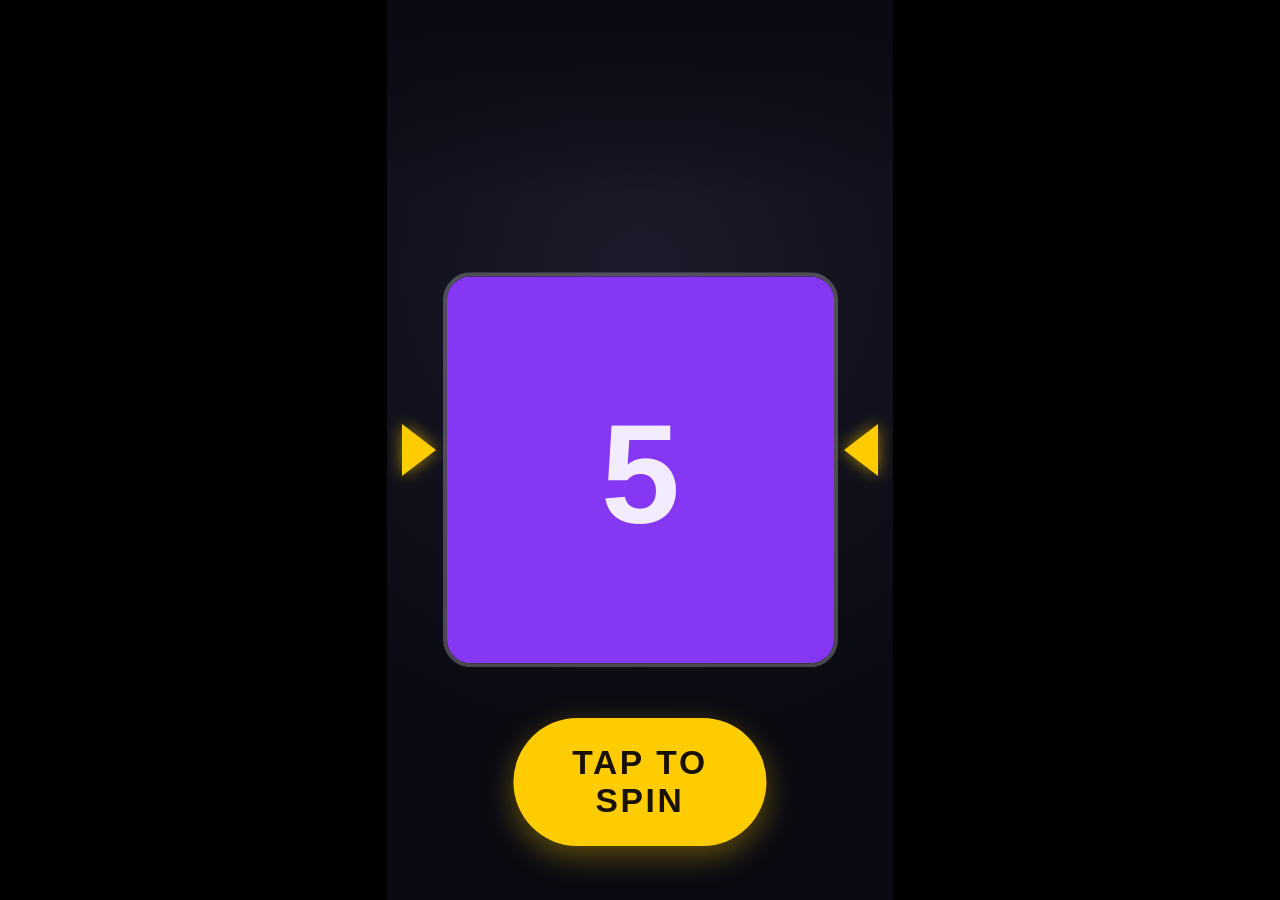
==== index.html @ de87ce65 "Add vertical photo gallery sound wheel template Zero-dependency HTML/CSS/JS template for a 9:16 spin" ====
<!DOCTYPE html>
<html lang="en">
<head>
<meta charset="UTF-8">
<meta name="viewport" content="width=device-width, initial-scale=1.0">
<title>Photo Gallery Sound Wheel</title>
<link rel="stylesheet" href="style.css">
</head>
<body>

<div class="stage">
  <div class="frame" id="frame">

    <div class="glow-top"></div>
    <div class="glow-bottom"></div>

    <div class="pointer pointer-left"></div>
    <div class="pointer pointer-right"></div>
    <div class="center-window"></div>

    <div class="reel-viewport">
      <div class="reel" id="reel"></div>
    </div>

    <div class="caption" id="caption"></div>

    <button class="spin-btn" id="spinBtn">
      <span>TAP TO SPIN</span>
    </button>

    <div class="flash" id="flash"></div>
  </div>
</div>

<script src="config.js"></script>
<script src="app.js"></script>
</body>
</html>
---- style.css ----
:root {
  --frame-w: 1080px;
  --frame-h: 1920px;
  --accent: #ffcc00;
  --bg-dark: #0a0a12;
}

* { box-sizing: border-box; margin: 0; padding: 0; }

html, body {
  height: 100%;
  background: #000;
  display: flex;
  align-items: center;
  justify-content: center;
  overflow: hidden;
  font-family: "Helvetica Neue", Arial, sans-serif;
}

.stage {
  width: 100%;
  height: 100%;
  display: flex;
  align-items: center;
  justify-content: center;
}

/* 9:16 frame, scaled to fit the viewport while keeping exact aspect ratio.
   This is the region you screen-record for Shorts/Reels. */
.frame {
  position: relative;
  width: var(--frame-w);
  height: var(--frame-h);
  max-width: 100vw;
  max-height: 100vh;
  aspect-ratio: 9 / 16;
  background: radial-gradient(circle at 50% 30%, #1b1b2b 0%, var(--bg-dark) 70%);
  overflow: hidden;
  box-shadow: 0 0 60px rgba(0,0,0,0.8);
}

@media (min-aspect-ratio: 9/16) {
  .frame { width: calc(100vh * 9 / 16); height: 100vh; }
}
@media (max-aspect-ratio: 9/16) {
  .frame { width: 100vw; height: calc(100vw * 16 / 9); }
}

.glow-top, .glow-bottom {
  position: absolute;
  left: 0; right: 0;
  height: 22%;
  pointer-events: none;
  z-index: 5;
}
.glow-top {
  top: 0;
  background: linear-gradient(to bottom, var(--bg-dark) 10%, rgba(10,10,18,0) 100%);
}
.glow-bottom {
  bottom: 0;
  background: linear-gradient(to top, var(--bg-dark) 10%, rgba(10,10,18,0) 100%);
}

.reel-viewport {
  position: absolute;
  top: 0; left: 0; right: 0; bottom: 0;
  overflow: hidden;
  display: flex;
  justify-content: center;
}

.reel {
  position: absolute;
  left: 0; right: 0;
  top: 50%;
  display: flex;
  flex-direction: column;
  align-items: center;
  gap: 3.2%;
  will-change: transform;
}

.reel-item {
  width: 78%;
  aspect-ratio: 1 / 1;
  border-radius: 28px;
  overflow: hidden;
  position: relative;
  flex-shrink: 0;
  filter: brightness(0.55) saturate(0.7);
  transform: scale(0.9);
  transition: filter 0.25s ease, transform 0.25s ease;
  border: 4px solid rgba(255,255,255,0.08);
}

.reel-item img {
  width: 100%;
  height: 100%;
  object-fit: cover;
  display: block;
}

.reel-item.is-center {
  filter: brightness(1) saturate(1.05);
  transform: scale(1);
  border-color: rgba(255,255,255,0.25);
}

.reel-item.is-landed {
  border-color: var(--accent);
  box-shadow: 0 0 0 6px rgba(255,204,0,0.25), 0 0 60px 10px rgba(255,204,0,0.35);
  animation: landPop 0.5s cubic-bezier(.2,1.4,.4,1) both;
}

@keyframes landPop {
  0%   { transform: scale(1); }
  35%  { transform: scale(1.12); }
  65%  { transform: scale(0.97); }
  100% { transform: scale(1); }
}

.center-window {
  position: absolute;
  top: 50%;
  left: 11%;
  right: 11%;
  transform: translateY(-50%);
  aspect-ratio: 1 / 1;
  border: 3px solid rgba(255,255,255,0.0);
  border-radius: 28px;
  pointer-events: none;
  z-index: 4;
}

.pointer {
  position: absolute;
  top: 50%;
  width: 0;
  height: 0;
  transform: translateY(-50%);
  z-index: 6;
  filter: drop-shadow(0 0 8px rgba(255,204,0,0.6));
}
.pointer-left {
  left: 3%;
  border-top: 26px solid transparent;
  border-bottom: 26px solid transparent;
  border-left: 34px solid var(--accent);
}
.pointer-right {
  right: 3%;
  border-top: 26px solid transparent;
  border-bottom: 26px solid transparent;
  border-right: 34px solid var(--accent);
}

.caption {
  position: absolute;
  left: 6%;
  right: 6%;
  bottom: 14%;
  text-align: center;
  color: #fff;
  font-size: 3.4rem;
  font-weight: 800;
  letter-spacing: 0.02em;
  text-shadow: 0 4px 18px rgba(0,0,0,0.7);
  opacity: 0;
  transform: translateY(20px);
  transition: opacity 0.5s ease, transform 0.5s ease;
  z-index: 7;
}
.caption.visible {
  opacity: 1;
  transform: translateY(0);
}

.spin-btn {
  position: absolute;
  left: 50%;
  bottom: 6%;
  transform: translateX(-50%);
  z-index: 8;
  background: var(--accent);
  color: #1a1200;
  border: none;
  padding: 26px 56px;
  border-radius: 999px;
  font-size: 2.1rem;
  font-weight: 900;
  letter-spacing: 0.08em;
  cursor: pointer;
  box-shadow: 0 10px 30px rgba(255,204,0,0.35);
  transition: opacity 0.4s ease, transform 0.2s ease;
}
.spin-btn:active { transform: translateX(-50%) scale(0.96); }
.spin-btn.hidden {
  opacity: 0;
  pointer-events: none;
}

.flash {
  position: absolute;
  inset: 0;
  background: #fff;
  opacity: 0;
  z-index: 9;
  pointer-events: none;
}
.flash.pulse {
  animation: flashPulse 0.35s ease-out;
}
@keyframes flashPulse {
  0%   { opacity: 0.85; }
  100% { opacity: 0; }
}
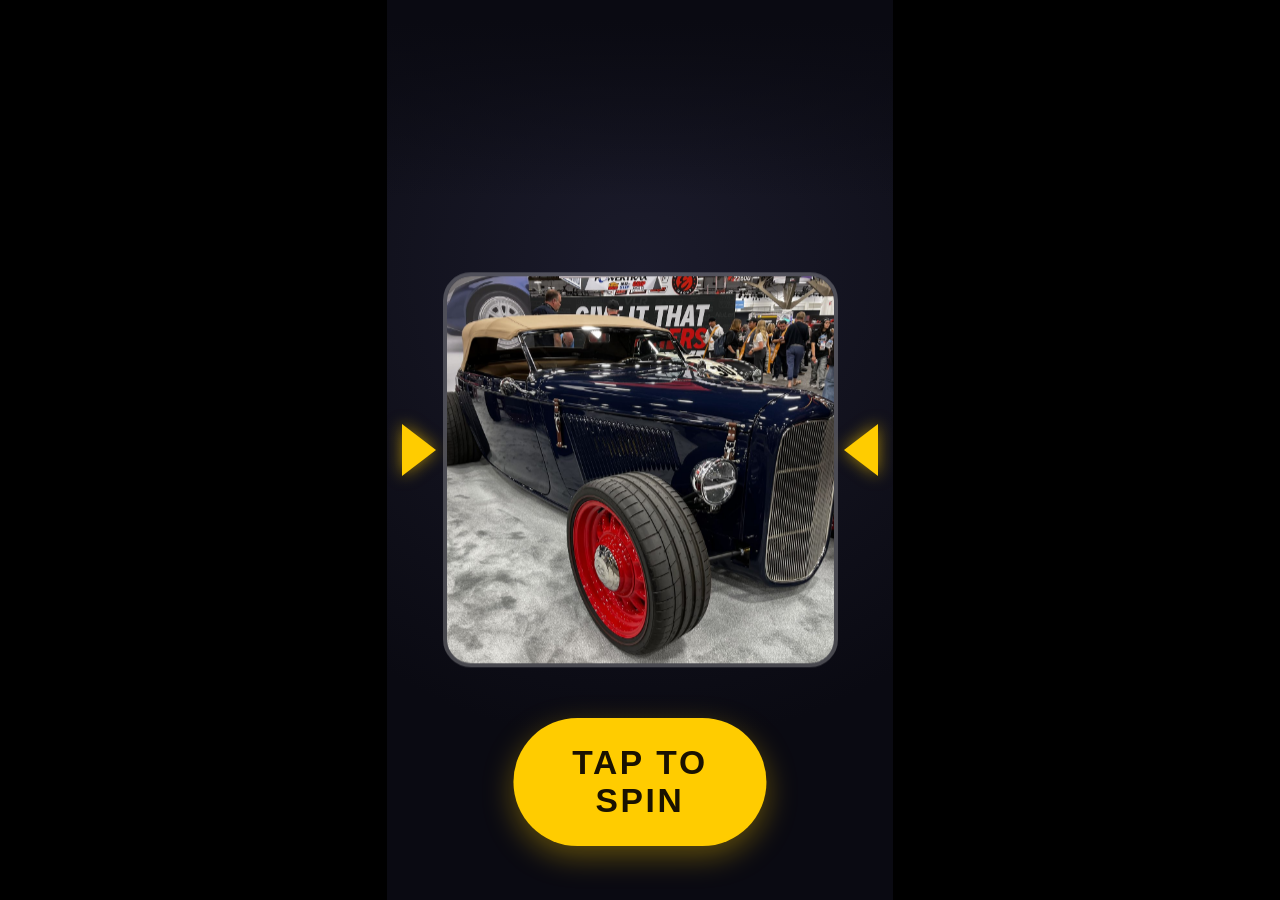
==== commit 6ec67a11: "Add studio.html: drag-and-drop tool that exports a video file New framework for building templates: " ====
--- a/index.html
+++ b/index.html
@@ -32,6 +32,7 @@
   </div>
 </div>
 
+<script src="audio.js"></script>
 <script src="config.js"></script>
 <script src="app.js"></script>
 </body>
